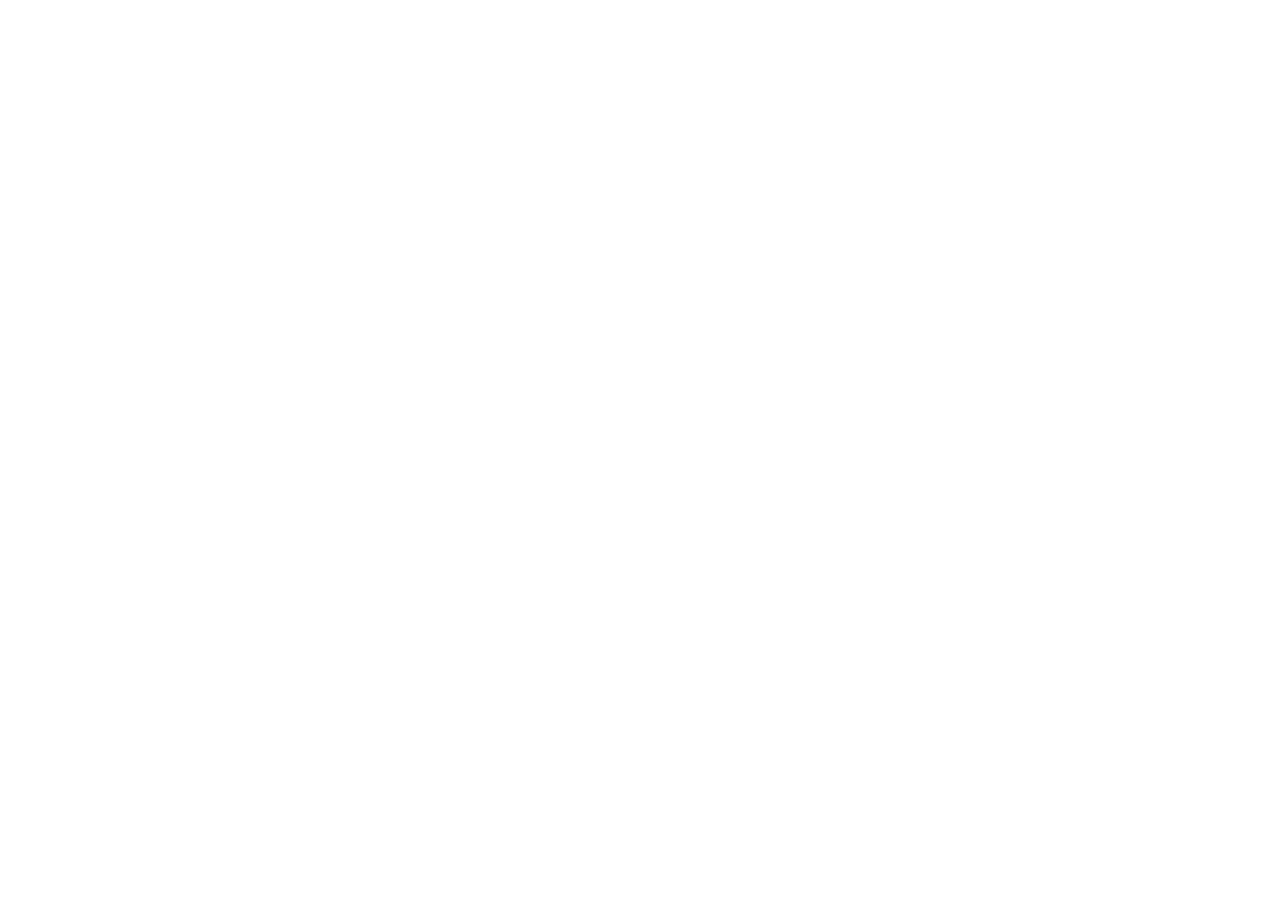
==== index.html @ 158d23df "Project Setup" ====
<!DOCTYPE html>
<html lang="en">
<head>
    <meta charset="UTF-8">
    <meta name="viewport" content="width=device-width, initial-scale=1.0">
    <title>Home</title>
    <link rel="stylesheet" href="css/main.css">
    <script src="js/index.js"></script>
</head>
<body>
    
</body>
</html>
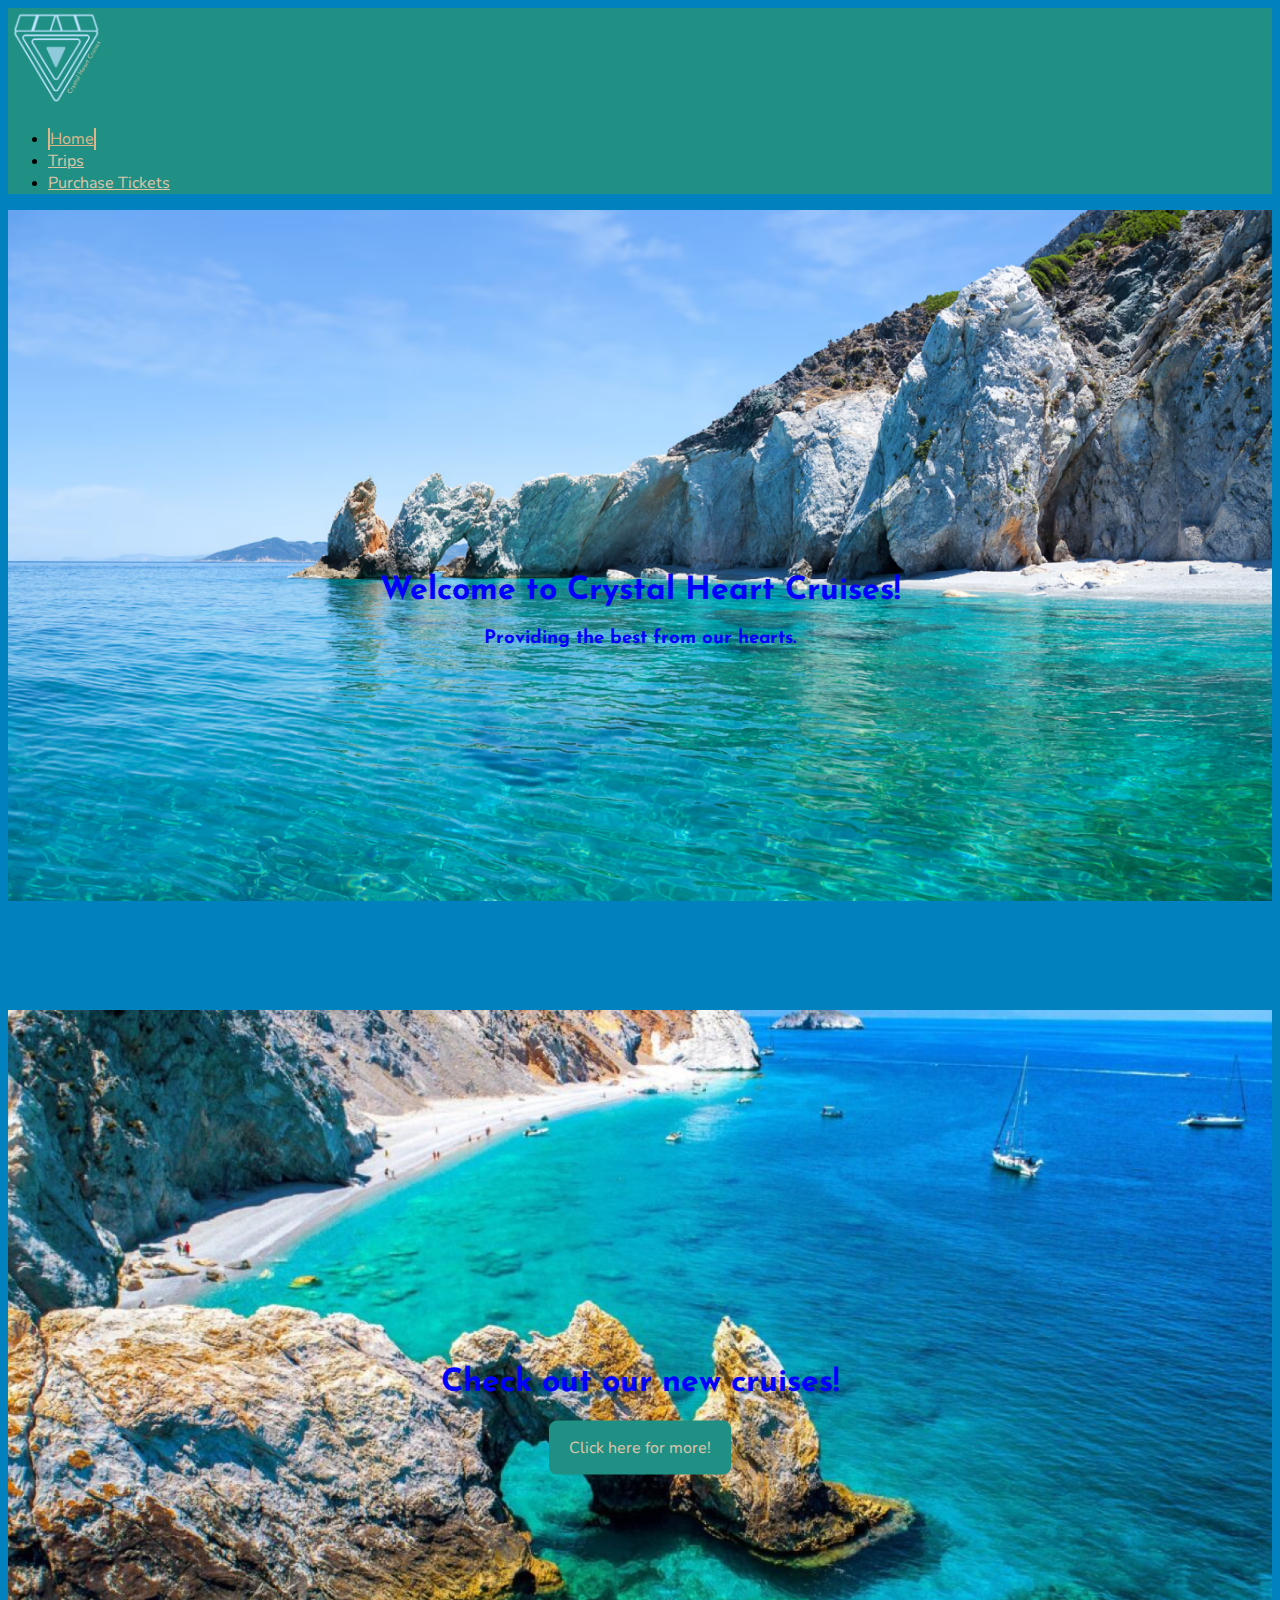
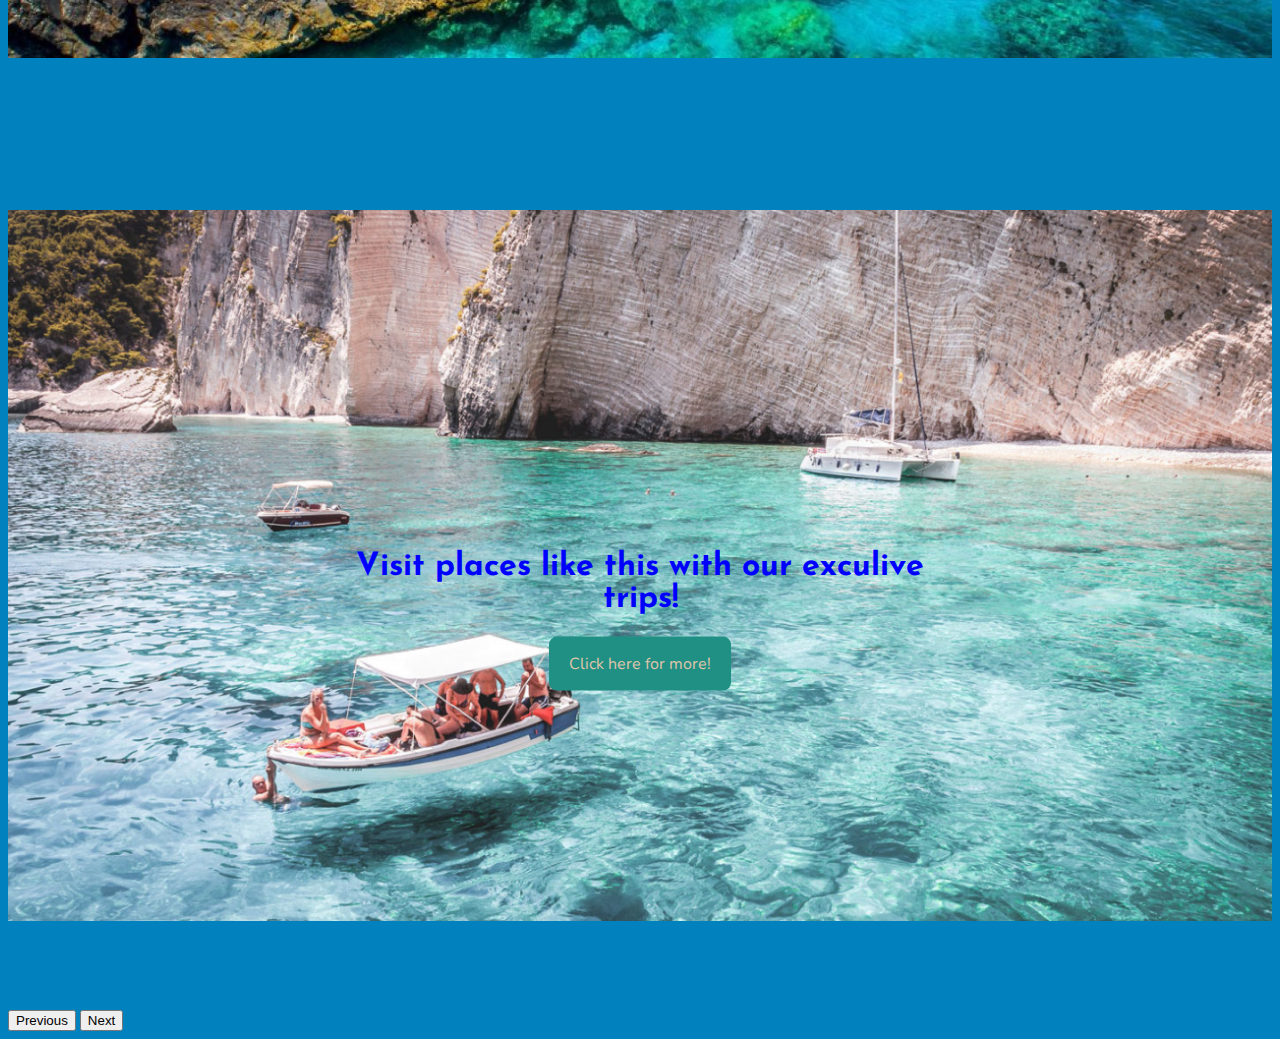
==== commit 560c6a23: "Progress Assessment One" ====
--- a/index.html
+++ b/index.html
@@ -3,11 +3,87 @@
 <head>
     <meta charset="UTF-8">
     <meta name="viewport" content="width=device-width, initial-scale=1.0">
-    <title>Home</title>
+    <title>Crystal Heart Cruises - Home</title>
+
+    <!-- Styling -->
+    <link href="https://cdn.jsdelivr.net/npm/bootstrap@5.3.0/dist/css/bootstrap.min.css" rel="stylesheet"
+    integrity="sha384-9ndCyUaIbzAi2FUVXJi0CjmCapSmO7SnpJef0486qhLnuZ2cdeRhO02iuK6FUUVM" crossorigin="anonymous">
     <link rel="stylesheet" href="css/main.css">
-    <script src="js/index.js"></script>
 </head>
 <body>
     
+    <!-- Navbar -->
+    <nav class="navbar fixed-top">
+        <div class="container">
+
+            <!-- Logo -->
+            <a class="navbar-brand" href="#">
+                <img src="assets/logo.png" alt="Logo" height="100">
+            </a>
+
+            <!-- Nav Items -->
+            <ul class="nav">
+                <li class="nav-item">
+                    <a class="nav-link active" aria-current="page" href="index.html">Home</a>
+                </li>
+                <li class="nav-item">
+                    <a class="nav-link" href="pages/trips.html">Trips</a>
+                </li>
+                <li class="nav-item">
+                    <a class="nav-link" href="pages/purchase.html">Purchase Tickets</a>
+                </li>
+            </ul>
+        </div>
+    </nav>
+
+    <!-- Carousel -->
+    <div id="carouselExample" class="carousel slide" data-bs-theme="dark">
+        <div class="carousel-inner">
+
+            <!-- Slide 1 -->
+            <div class="carousel-item active">
+                <img src="assets/carousel1.png">
+                <div class="hero-text">
+                    <h1>Welcome to Crystal Heart Cruises!</h1>
+                    <h3>Providing the best from our hearts.</h3>
+                </div>
+            </div>
+
+            <!-- Slide 2 -->
+            <div class="carousel-item slide2">
+                <img src="assets/carousel2.png">
+                <div class="hero-text">
+                    <h1>Check out our new cruises!</h1>
+                    <button class="hero-button">Click here for more!</button>
+                </div>
+            </div>
+
+            <!-- Slide 3 -->
+            <div class="carousel-item slide2">
+                <img src="assets/carousel3.png">
+                <div class="hero-text">
+                    <h1>Visit places like this with our exculive trips!</h1>
+                    <button class="hero-button">Click here for more!</button>
+                </div>
+            </div>
+        </div>
+
+        <!-- Carousel Controls -->
+        <button class="carousel-control-prev" type="button" data-bs-target="#carouselExample" data-bs-slide="prev">
+            <span class="carousel-control-prev-icon" aria-hidden="true"></span>
+            <span class="visually-hidden">Previous</span>
+        </button>
+        <button class="carousel-control-next" type="button" data-bs-target="#carouselExample" data-bs-slide="next">
+            <span class="carousel-control-next-icon" aria-hidden="true"></span>
+            <span class="visually-hidden">Next</span>
+        </button>
+    </div>
+
+    <!-- Javascript -->
+    <script src="https://cdn.jsdelivr.net/npm/bootstrap@5.3.0/dist/js/bootstrap.bundle.min.js"
+    integrity="sha384-geWF76RCwLtnZ8qwWowPQNguL3RmwHVBC9FhGdlKrxdiJJigb/j/68SIy3Te4Bkz"
+    crossorigin="anonymous"></script>
+    <script src="https://ajax.googleapis.com/ajax/libs/jquery/3.7.0/jquery.min.js"></script>
+    <script src="js/index.js"></script>
 </body>
 </html>--- a/css/main.css
+++ b/css/main.css
@@ -0,0 +1,98 @@
+@import url('https://fonts.googleapis.com/css2?family=Josefin+Sans&family=Nunito&display=swap');
+
+/* ----------------------------------------------------------------------------------------------- */
+/* Global Styles */
+
+/* Body */
+body{
+    background-color: #0182be;
+}
+
+/* Fonts */
+h1, h2, h3, h4, h5, h6{
+    font-family: 'Josefin Sans', sans-serif;
+}
+
+p{
+    font-family: 'Nunito', sans-serif;
+}
+
+/* ----------------------------------------------------------------------------------------------- */
+/* Buttons */
+.hero-button{
+    border: none;
+    padding: 16px 20px;
+    border-radius: 8px;
+    background: #219084;
+    font-family: 'Nunito', sans-serif;
+    font-size: 16px;
+    color: #ddc5aa;
+}
+
+.hero-button:hover{
+    background: #ddc5aa;
+    color: #219084;
+}
+
+/* Navigation */
+.navbar{
+    background-color: #219084;
+}
+
+.nav-link{
+    font-family: 'Nunito', sans-serif;;
+    color: #ddc5aa;
+}
+
+.nav-link:hover{
+    color: #dbb68b;
+}
+
+.nav-link.active{
+    border-right: solid 2px #dbb68b;
+    border-left: solid 2px #dbb68b;
+    color: #dbb68b;
+}
+
+/* Carousel */
+.carousel-item{
+    height: 800px;
+    text-align: center;
+    position: relative;
+}
+
+.hero-text{
+    color: blue;
+    position: absolute;
+    top: 50%;
+    left: 50%;
+    transform: translate(-50%, -50%);
+}
+
+.carousel-item img{
+    width: 100%;
+}
+
+/* Card */
+.card{
+    border-radius: 150px 150px 12px 12px;
+    background: #f3f3f3;
+    text-align: center;
+    height: 440px;
+    border: none;
+}
+
+.card-img-top{
+    height: 320px;
+    margin: auto;
+    width: auto;
+    transition: all 0.3s cubic-bezier(0.075, 0.82, 0.165, 1);
+}
+
+.card-img-top.small{
+    height: 200px;
+}
+
+.card-text{
+    color: #18382B;
+}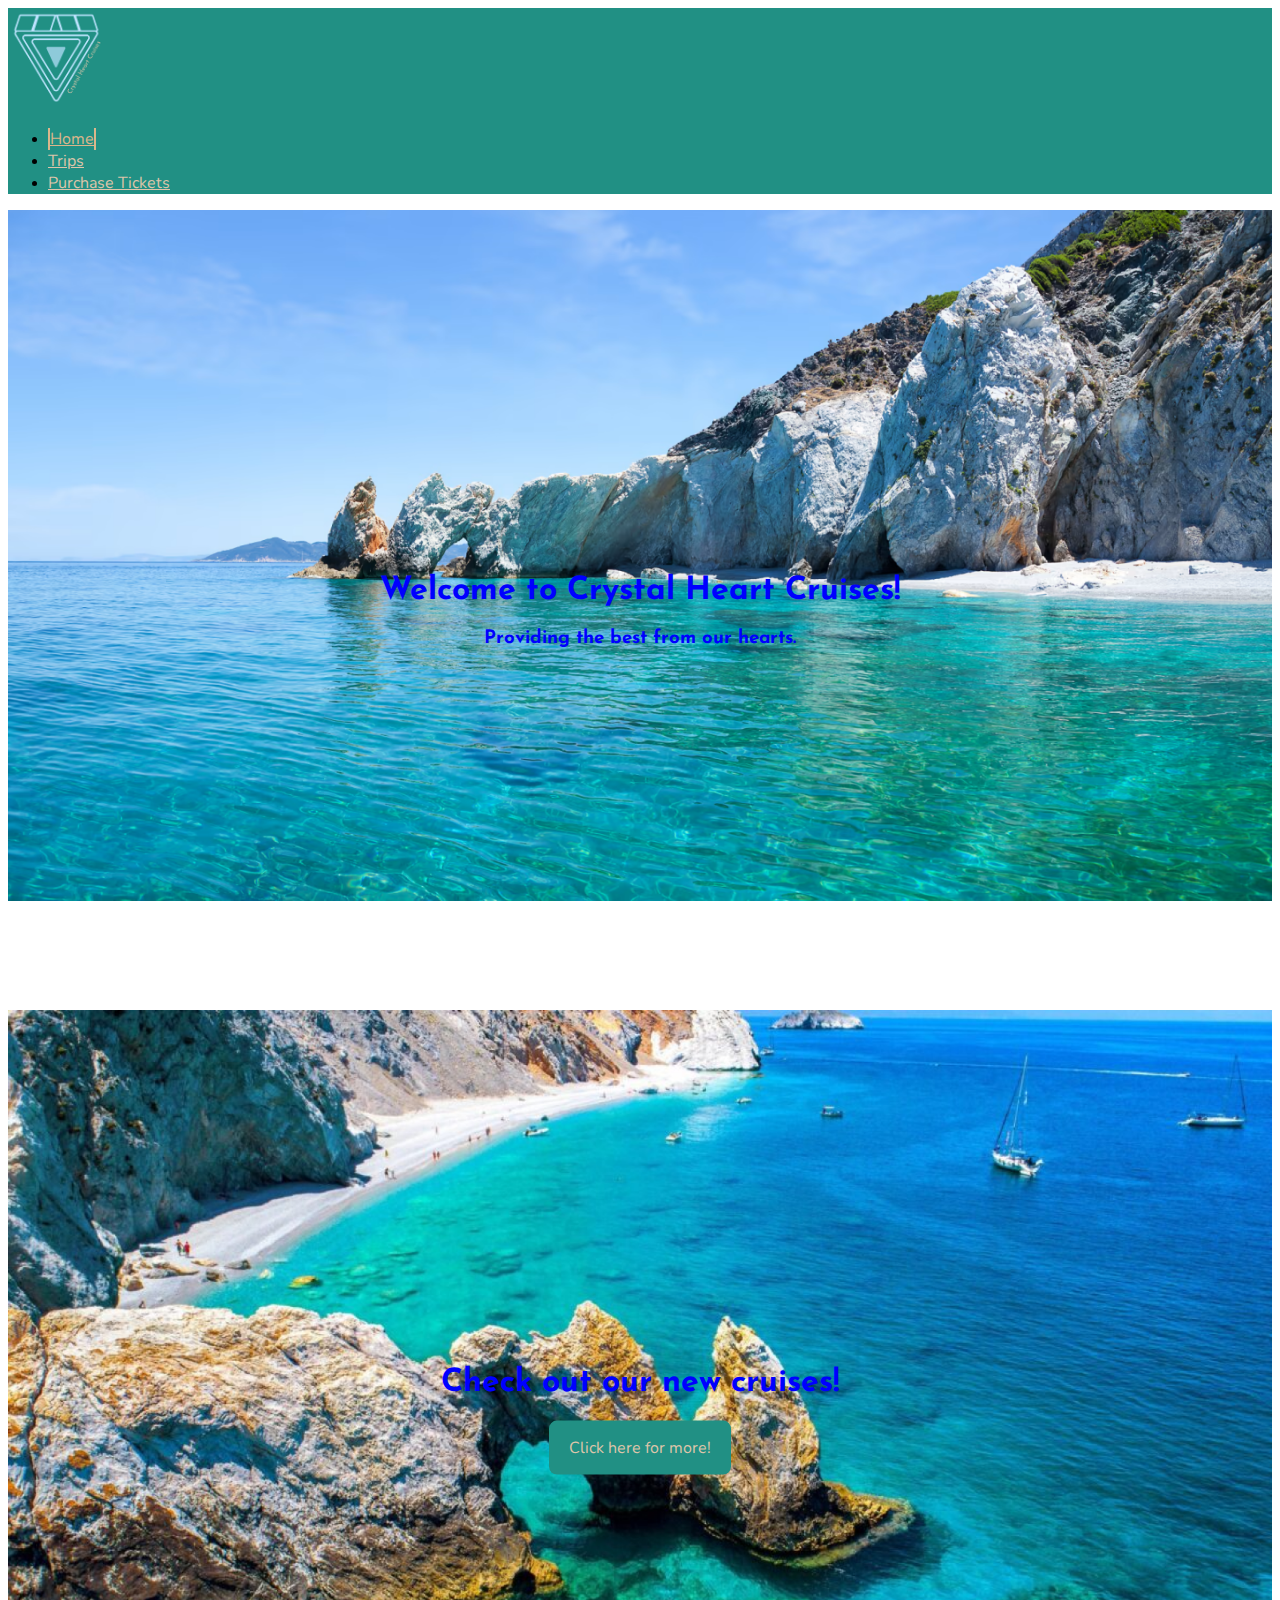
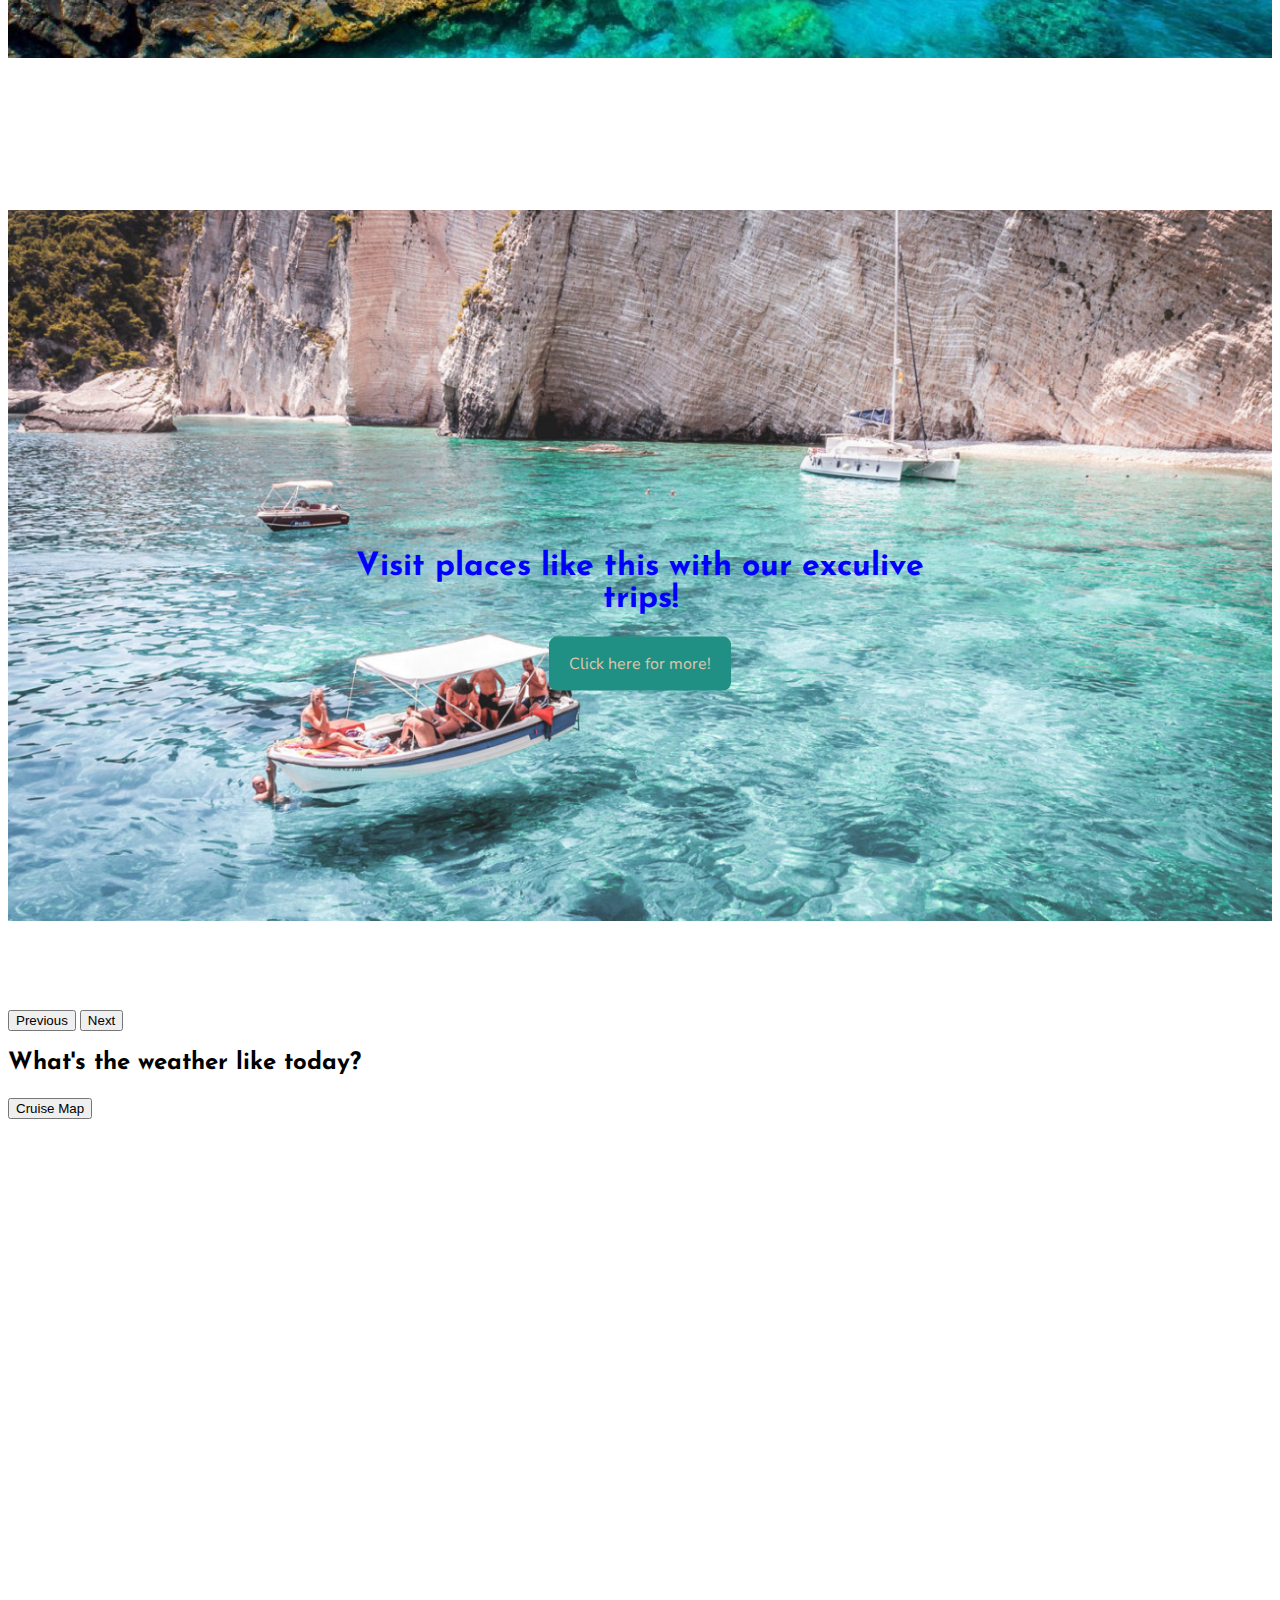
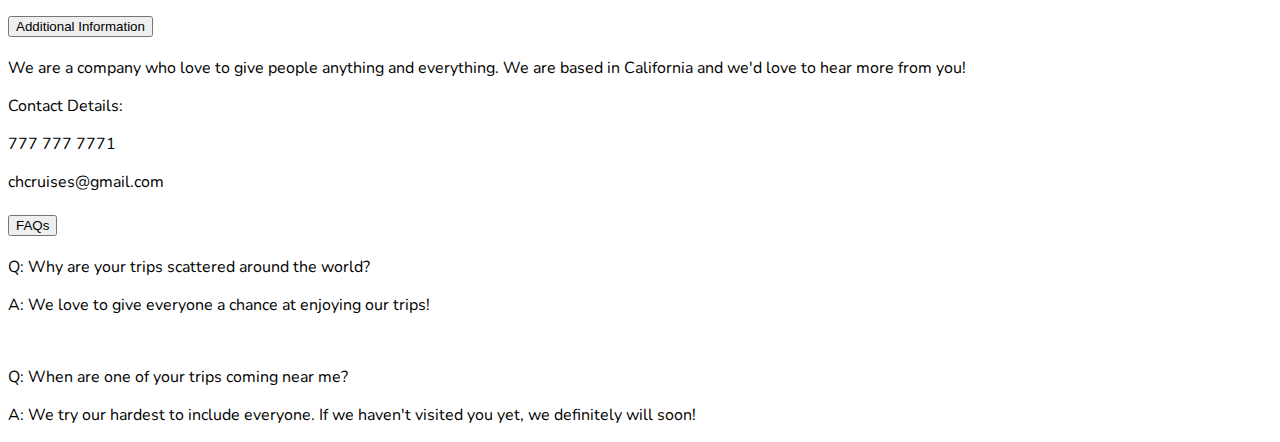
==== commit dbb52dfa: "Final push" ====
--- a/index.html
+++ b/index.html
@@ -1,5 +1,6 @@
 <!DOCTYPE html>
 <html lang="en">
+
 <head>
     <meta charset="UTF-8">
     <meta name="viewport" content="width=device-width, initial-scale=1.0">
@@ -7,11 +8,12 @@
 
     <!-- Styling -->
     <link href="https://cdn.jsdelivr.net/npm/bootstrap@5.3.0/dist/css/bootstrap.min.css" rel="stylesheet"
-    integrity="sha384-9ndCyUaIbzAi2FUVXJi0CjmCapSmO7SnpJef0486qhLnuZ2cdeRhO02iuK6FUUVM" crossorigin="anonymous">
+        integrity="sha384-9ndCyUaIbzAi2FUVXJi0CjmCapSmO7SnpJef0486qhLnuZ2cdeRhO02iuK6FUUVM" crossorigin="anonymous">
     <link rel="stylesheet" href="css/main.css">
 </head>
+
 <body>
-    
+
     <!-- Navbar -->
     <nav class="navbar fixed-top">
         <div class="container">
@@ -79,11 +81,72 @@
         </button>
     </div>
 
+    <div class="row">
+        <div class="col-6">
+            <h2>What's the weather like today?</h2>
+            <p id="temp"></p>
+            <p id="weather"></p>
+            <p id="wind"></p>
+        </div>
+
+        <div class="col-6">
+            <div class="accordion" id="accordionExample">
+                <div class="accordion-item">
+                    <h2 class="accordion-header">
+                        <button class="accordion-button" type="button" data-bs-toggle="collapse"
+                            data-bs-target="#collapseOne" aria-expanded="true" aria-controls="collapseOne">
+                            Cruise Map
+                        </button>
+                    </h2>
+                    <div id="collapseOne" class="accordion-collapse collapse show" data-bs-parent="#accordionExample">
+                        <div class="accordion-body">
+                            <iframe src="https://www.google.com/maps/embed?pb=!1m18!1m12!1m3!1d73421.10821947856!2d-1.4884820866446102!3d54.89573214357789!2m3!1f0!2f0!3f0!3m2!1i1024!2i768!4f13.1!3m3!1m2!1s0x487e612d8af0739f%3A0x749d6e7d017f03c3!2sSunderland%2C%20UK!5e0!3m2!1sen!2sza!4v1693775859900!5m2!1sen!2sza" width="600" height="450" style="border:0;" allowfullscreen="" loading="lazy" referrerpolicy="no-referrer-when-downgrade"></iframe>
+                        </div>
+                    </div>
+                </div>
+                <div class="accordion-item">
+                    <h2 class="accordion-header">
+                        <button class="accordion-button collapsed" type="button" data-bs-toggle="collapse"
+                            data-bs-target="#collapseTwo" aria-expanded="false" aria-controls="collapseTwo">
+                            Additional Information
+                        </button>
+                    </h2>
+                    <div id="collapseTwo" class="accordion-collapse collapse" data-bs-parent="#accordionExample">
+                        <div class="accordion-body">
+                            <p>We are a company who love to give people anything and everything. We are based in California and we'd love to hear more from you!</p>
+                            <p>Contact Details:</p>
+                            <p>777 777 7771</p>
+                            <p>chcruises@gmail.com</p>
+                        </div>
+                    </div>
+                </div>
+                <div class="accordion-item">
+                    <h2 class="accordion-header">
+                        <button class="accordion-button collapsed" type="button" data-bs-toggle="collapse"
+                            data-bs-target="#collapseThree" aria-expanded="false" aria-controls="collapseThree">
+                            FAQs
+                        </button>
+                    </h2>
+                    <div id="collapseThree" class="accordion-collapse collapse" data-bs-parent="#accordionExample">
+                        <div class="accordion-body">
+                            <p>Q: Why are your trips scattered around the world?</p>
+                            <p>A: We love to give everyone a chance at enjoying our trips!</p>
+                            <br>
+                            <p>Q: When are one of your trips coming near me?</p>
+                            <p>A: We try our hardest to include everyone. If we haven't visited you yet, we definitely will soon!</p>
+                        </div>
+                    </div>
+                </div>
+            </div>
+        </div>
+    </div>
+
     <!-- Javascript -->
     <script src="https://cdn.jsdelivr.net/npm/bootstrap@5.3.0/dist/js/bootstrap.bundle.min.js"
-    integrity="sha384-geWF76RCwLtnZ8qwWowPQNguL3RmwHVBC9FhGdlKrxdiJJigb/j/68SIy3Te4Bkz"
-    crossorigin="anonymous"></script>
+        integrity="sha384-geWF76RCwLtnZ8qwWowPQNguL3RmwHVBC9FhGdlKrxdiJJigb/j/68SIy3Te4Bkz"
+        crossorigin="anonymous"></script>
     <script src="https://ajax.googleapis.com/ajax/libs/jquery/3.7.0/jquery.min.js"></script>
     <script src="js/index.js"></script>
 </body>
+
 </html>--- a/css/main.css
+++ b/css/main.css
@@ -1,12 +1,8 @@
 @import url('https://fonts.googleapis.com/css2?family=Josefin+Sans&family=Nunito&display=swap');
+@import url("https://cdn.jsdelivr.net/npm/bootstrap-icons@1.10.5/font/bootstrap-icons.css");
 
 /* ----------------------------------------------------------------------------------------------- */
 /* Global Styles */
-
-/* Body */
-body{
-    background-color: #0182be;
-}
 
 /* Fonts */
 h1, h2, h3, h4, h5, h6{
@@ -15,6 +11,12 @@
 
 p{
     font-family: 'Nunito', sans-serif;
+}
+
+.cart-head{
+    color: #0182be;
+    text-align: center;
+    margin-top: 50px;
 }
 
 /* ----------------------------------------------------------------------------------------------- */
@@ -75,11 +77,13 @@
 
 /* Card */
 .card{
-    border-radius: 150px 150px 12px 12px;
-    background: #f3f3f3;
+    border-radius: 12px;
+    background: #0182be;
     text-align: center;
     height: 440px;
     border: none;
+    padding-top: 10px;
+    margin-bottom: 10px;
 }
 
 .card-img-top{
@@ -93,6 +97,34 @@
     height: 200px;
 }
 
-.card-text{
-    color: #18382B;
+.card-text, .card-title{
+    color: #ddc5aa;
+}
+
+.card-button{
+    width: 40px;
+    height: 40px;
+    border: none;
+    border-radius: 8px;
+    background: #219084;
+    font-family: 'Nunito', sans-serif;
+    font-size: 16px;
+    color: #ddc5aa;
+}
+
+.card-button:hover{
+    background: #ddc5aa;
+    color: #219084;
+}
+
+.orderLine{
+    border-radius: 12px;
+    background-color: #0182be;
+    color: #dbb68b;
+    padding: 10px;
+    margin-bottom: 10px;
+}
+
+#cartContainer{
+    margin-top: 10px;
 }